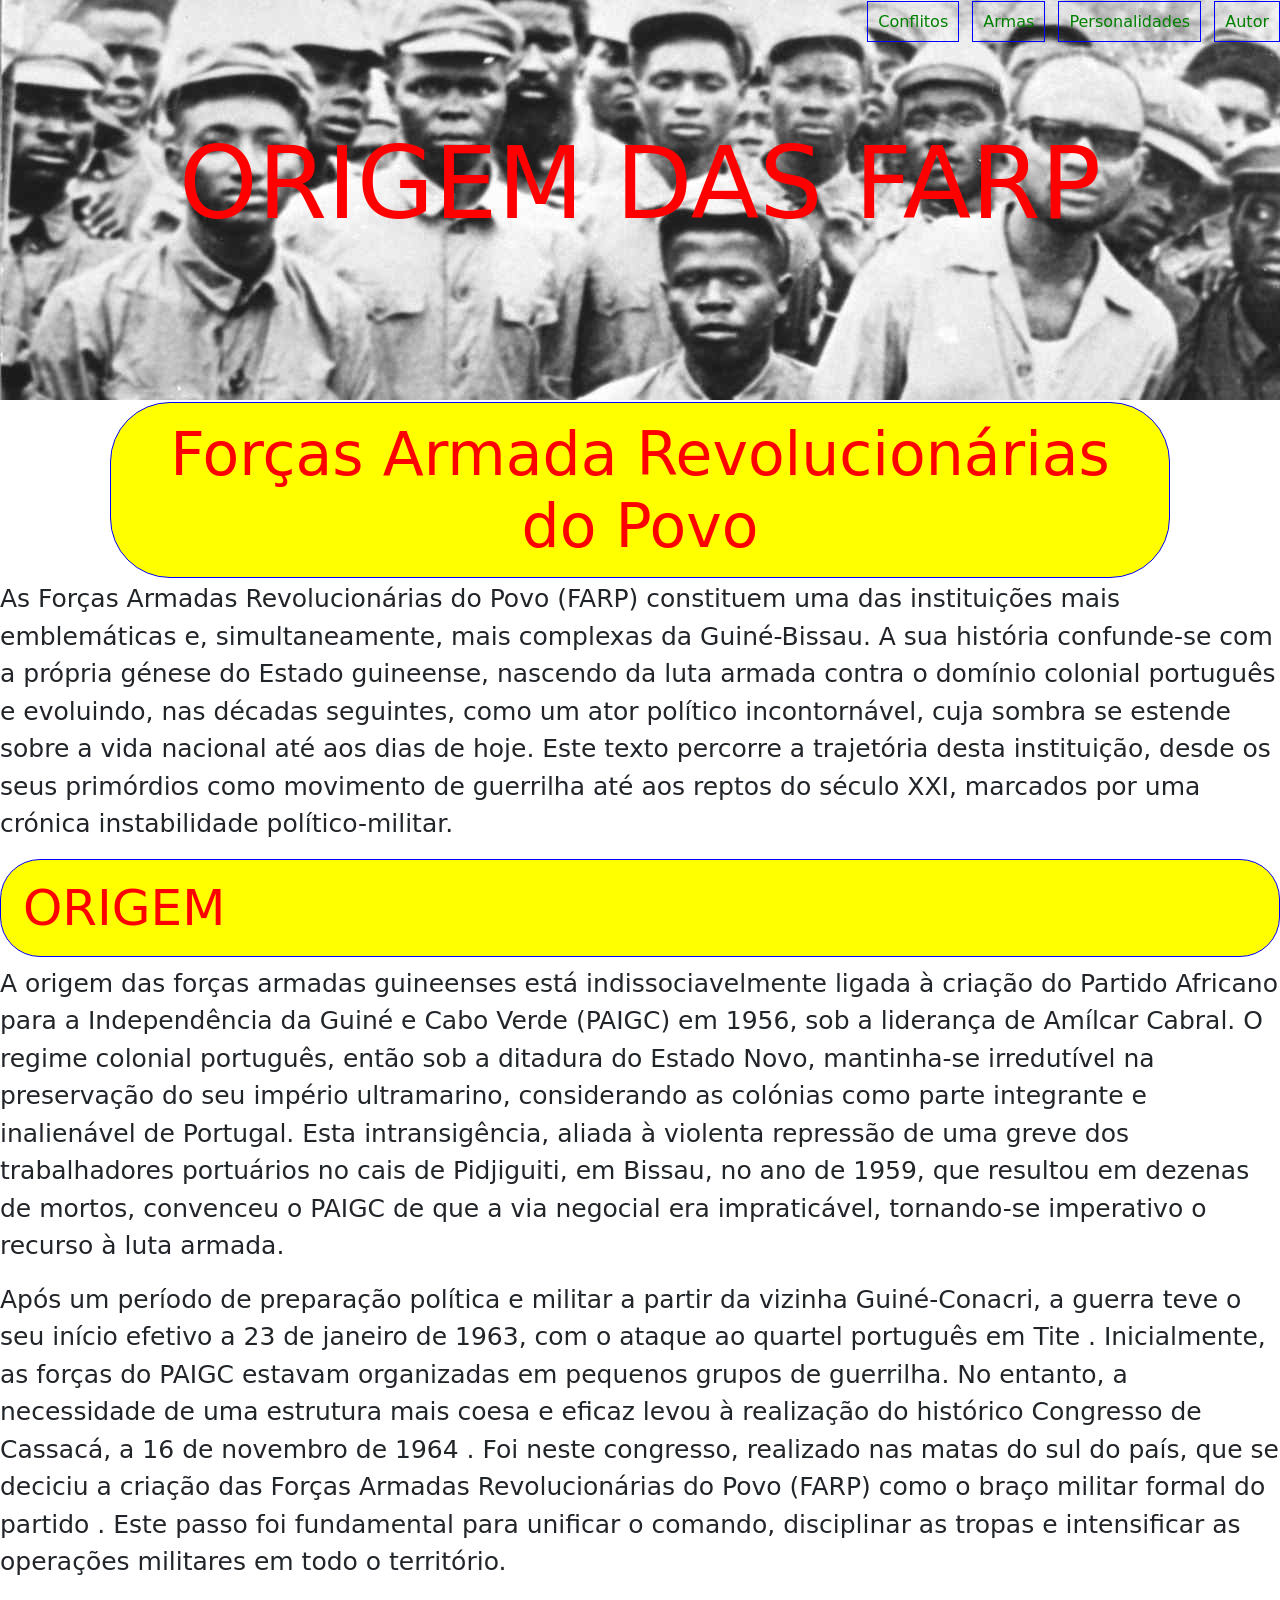
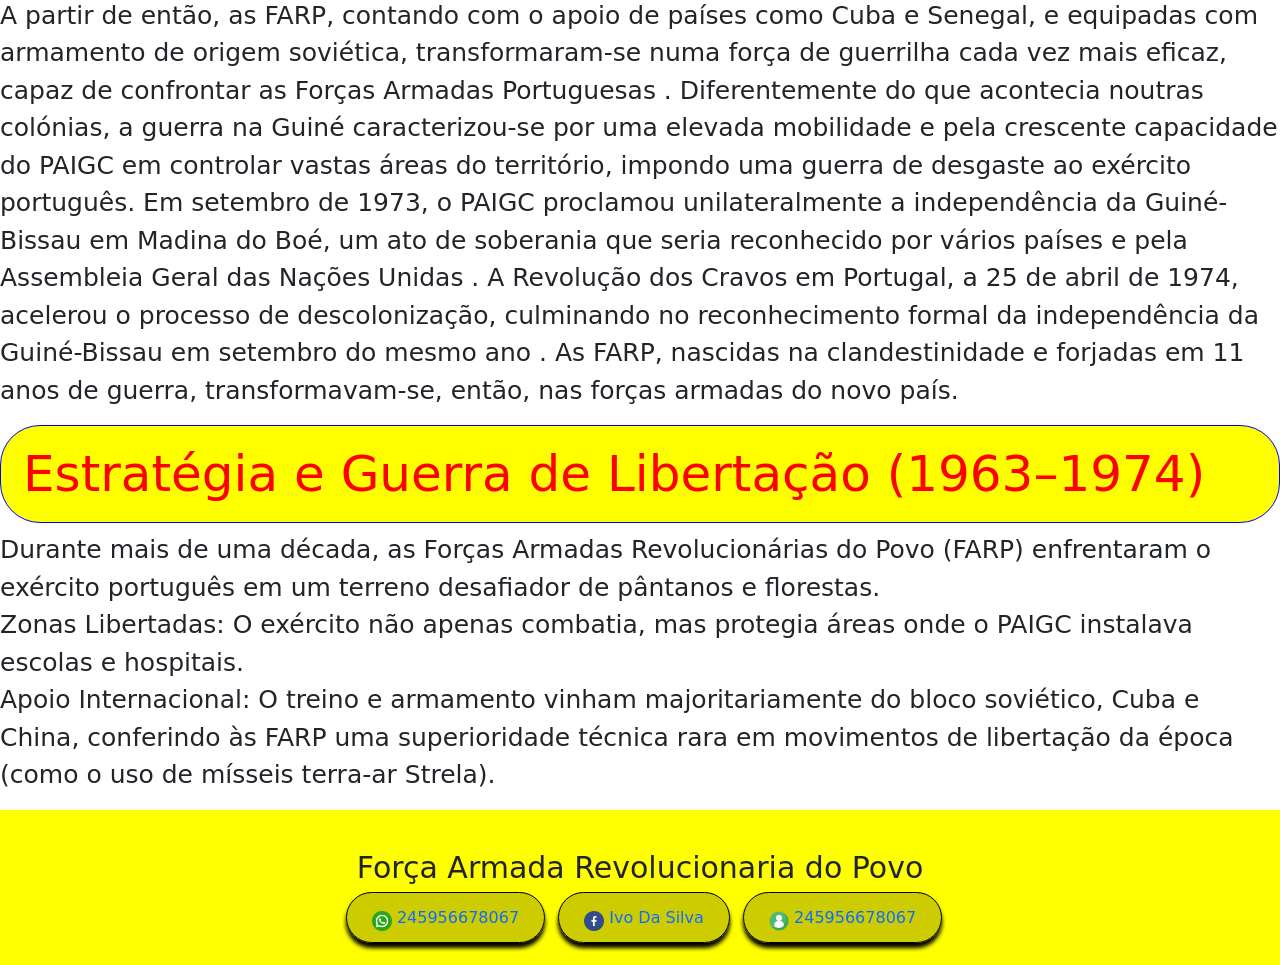
==== index.html @ 045dbd92 "bom" ====
<!DOCTYPE html>
<html>
<head>
	<meta charset="utf-8">
	<meta name="viewport" content="width=device-width, initial-scale=1">
	<title>Historia da luta Armada da Guine-Bissau</title>
	<link rel="stylesheet" href="bootstrap-5.3.3-dist/css/bootstrap.min.css">
	<script src="bootstrap-5.3.3-dist/js/bootstrap.bundle.min.js"></script>
	<link rel="stylesheet" type="text/css" href="CSS/origem.css">

</head>
<body>
	<header class="cab">
		<nav>
			<ul>
				<li><a href="conflito.html">Conflitos</a></li>
				<li><a href="Armas.html">Armas</a></li>
				<li><a href="personalidades.html">Personalidades</a></li>
				<li><a href="Autor.html">Autor</a></li>
			</ul>
		</nav>
		<h2>ORIGEM DAS FARP</h2>
	</header>

	<section class="farp">
	<h1>Forças Armada Revolucionárias do Povo</h1>
	<p>As Forças Armadas Revolucionárias do Povo (FARP) constituem uma das instituições mais emblemáticas e, simultaneamente, mais complexas da Guiné-Bissau. A sua história confunde-se com a própria génese do Estado guineense, nascendo da luta armada contra o domínio colonial português e evoluindo, nas décadas seguintes, como um ator político incontornável, cuja sombra se estende sobre a vida nacional até aos dias de hoje. Este texto percorre a trajetória desta instituição, desde os seus primórdios como movimento de guerrilha até aos reptos do século XXI, marcados por uma crónica instabilidade político-militar.</p>
	</section>


	<section class="origem">
	<h2>ORIGEM</h2>
	<p>
	 A origem das forças armadas guineenses está indissociavelmente ligada à criação do Partido Africano para a Independência da Guiné e Cabo Verde (PAIGC) em 1956, sob a liderança de Amílcar Cabral. O regime colonial português, então sob a ditadura do Estado Novo, mantinha-se irredutível na preservação do seu império ultramarino, considerando as colónias como parte integrante e inalienável de Portugal. Esta intransigência, aliada à violenta repressão de uma greve dos trabalhadores portuários no cais de Pidjiguiti, em Bissau, no ano de 1959, que resultou em dezenas de mortos, convenceu o PAIGC de que a via negocial era impraticável, tornando-se imperativo o recurso à luta armada.</p>

	 <p>Após um período de preparação política e militar a partir da vizinha Guiné-Conacri, a guerra teve o seu início efetivo a 23 de janeiro de 1963, com o ataque ao quartel português em Tite . Inicialmente, as forças do PAIGC estavam organizadas em pequenos grupos de guerrilha. No entanto, a necessidade de uma estrutura mais coesa e eficaz levou à realização do histórico Congresso de Cassacá, a 16 de novembro de 1964 . Foi neste congresso, realizado nas matas do sul do país, que se deciciu a criação das Forças Armadas Revolucionárias do Povo (FARP) como o braço militar formal do partido . Este passo foi fundamental para unificar o comando, disciplinar as tropas e intensificar as operações militares em todo o território.</p>

	 <p>A partir de então, as FARP, contando com o apoio de países como Cuba e Senegal, e equipadas com armamento de origem soviética, transformaram-se numa força de guerrilha cada vez mais eficaz, capaz de confrontar as Forças Armadas Portuguesas . Diferentemente do que acontecia noutras colónias, a guerra na Guiné caracterizou-se por uma elevada mobilidade e pela crescente capacidade do PAIGC em controlar vastas áreas do território, impondo uma guerra de desgaste ao exército português. Em setembro de 1973, o PAIGC proclamou unilateralmente a independência da Guiné-Bissau em Madina do Boé, um ato de soberania que seria reconhecido por vários países e pela Assembleia Geral das Nações Unidas . A Revolução dos Cravos em Portugal, a 25 de abril de 1974, acelerou o processo de descolonização, culminando no reconhecimento formal da independência da Guiné-Bissau em setembro do mesmo ano . As FARP, nascidas na clandestinidade e forjadas em 11 anos de guerra, transformavam-se, então, nas forças armadas do novo país.</p>
	</section>

 </section>

 <section class="egl">
 <h3>Estratégia e Guerra de Libertação (1963–1974)</h3>
 <p> Durante mais de uma década, as Forças Armadas Revolucionárias do Povo (FARP) enfrentaram o exército português em um terreno desafiador de pântanos e florestas. <br>
 Zonas Libertadas: O exército não apenas combatia, mas protegia áreas onde o PAIGC instalava escolas e hospitais. <br>
 Apoio Internacional: O treino e armamento vinham majoritariamente do bloco soviético, Cuba e China, conferindo às FARP uma superioridade técnica rara em movimentos de libertação da época (como o uso de mísseis terra-ar Strela).</p>

</section>
<section class="pe">
	<footer> 
		<p>Força Armada Revolucionaria do Povo</p> 
		<a href=""><img src="IMG/whatsapp.png" width="20px" height="20px"> 245956678067</a>
		<a href=""><img src="IMG/facebook.png" width="20px" height="20px"> Ivo Da Silva</a>
		<a href=""><img src="IMG/contato.png" width="20px" height="20px"> 245956678067</a>
	</footer>
</section>
</body>	
</html>
---- CSS/origem.css ----
.cab{
	height:400px ;
	background-image:url(../IMG/imagem1.png) ;
	padding-top: 10px;
}

.cab nav ul{ 	
	text-align: right;
}

.cab li a{
	text-decoration: none ;  
	margin-left: 8px; 
	border:1px solid blue;
	padding: 10px;
	color:green;
	
}

 .cab nav li{
 	display: inline; 
 	list-style: none;
 	text-align: right;
 }

 .cab h2{
 	margin-top: 90px;
    text-align: center; 	
    color:red;
    font-size: 100px;
 }

 .origem h2{
   text-align:left;
   font-size: 50px;
   border: 1px solid blue;
   background: yellow;
   padding: 18px 22px;
   color: red;
   border-radius: 40px;
 }
.egl h3{

 text-align:left;
   font-size: 50px;
   border: 1px solid blue;
   background: yellow;
   padding: 18px 22px;
   color: red;
   border-radius: 40px;


}
 
.farp h1{
text-align: center;
font-size: 60px;
border: 1px solid blue;
 	border-radius:60px;
 	background:yellow;
 	padding: 15px 20px;
 	text-align: center;
 	margin: 2px 110px;
 	color: red;

}

.pe{
	background: yellow;
	padding: 35px;
	text-align: center;
}

.pe a{
	border: 1px solid black;
	padding: 15px 25px;
	text-decoration: none;
	border-radius: 30px;
	background: rgba(0, 0, 0, 0.2);
	box-shadow: 0px 5px 4px black;
	margin-left: 8px;
}

.pe img{
	margin-bottom: -5px;
}

.pe p{
	font-size: 30px;
}
 

p{
	font-size: 25px;
}
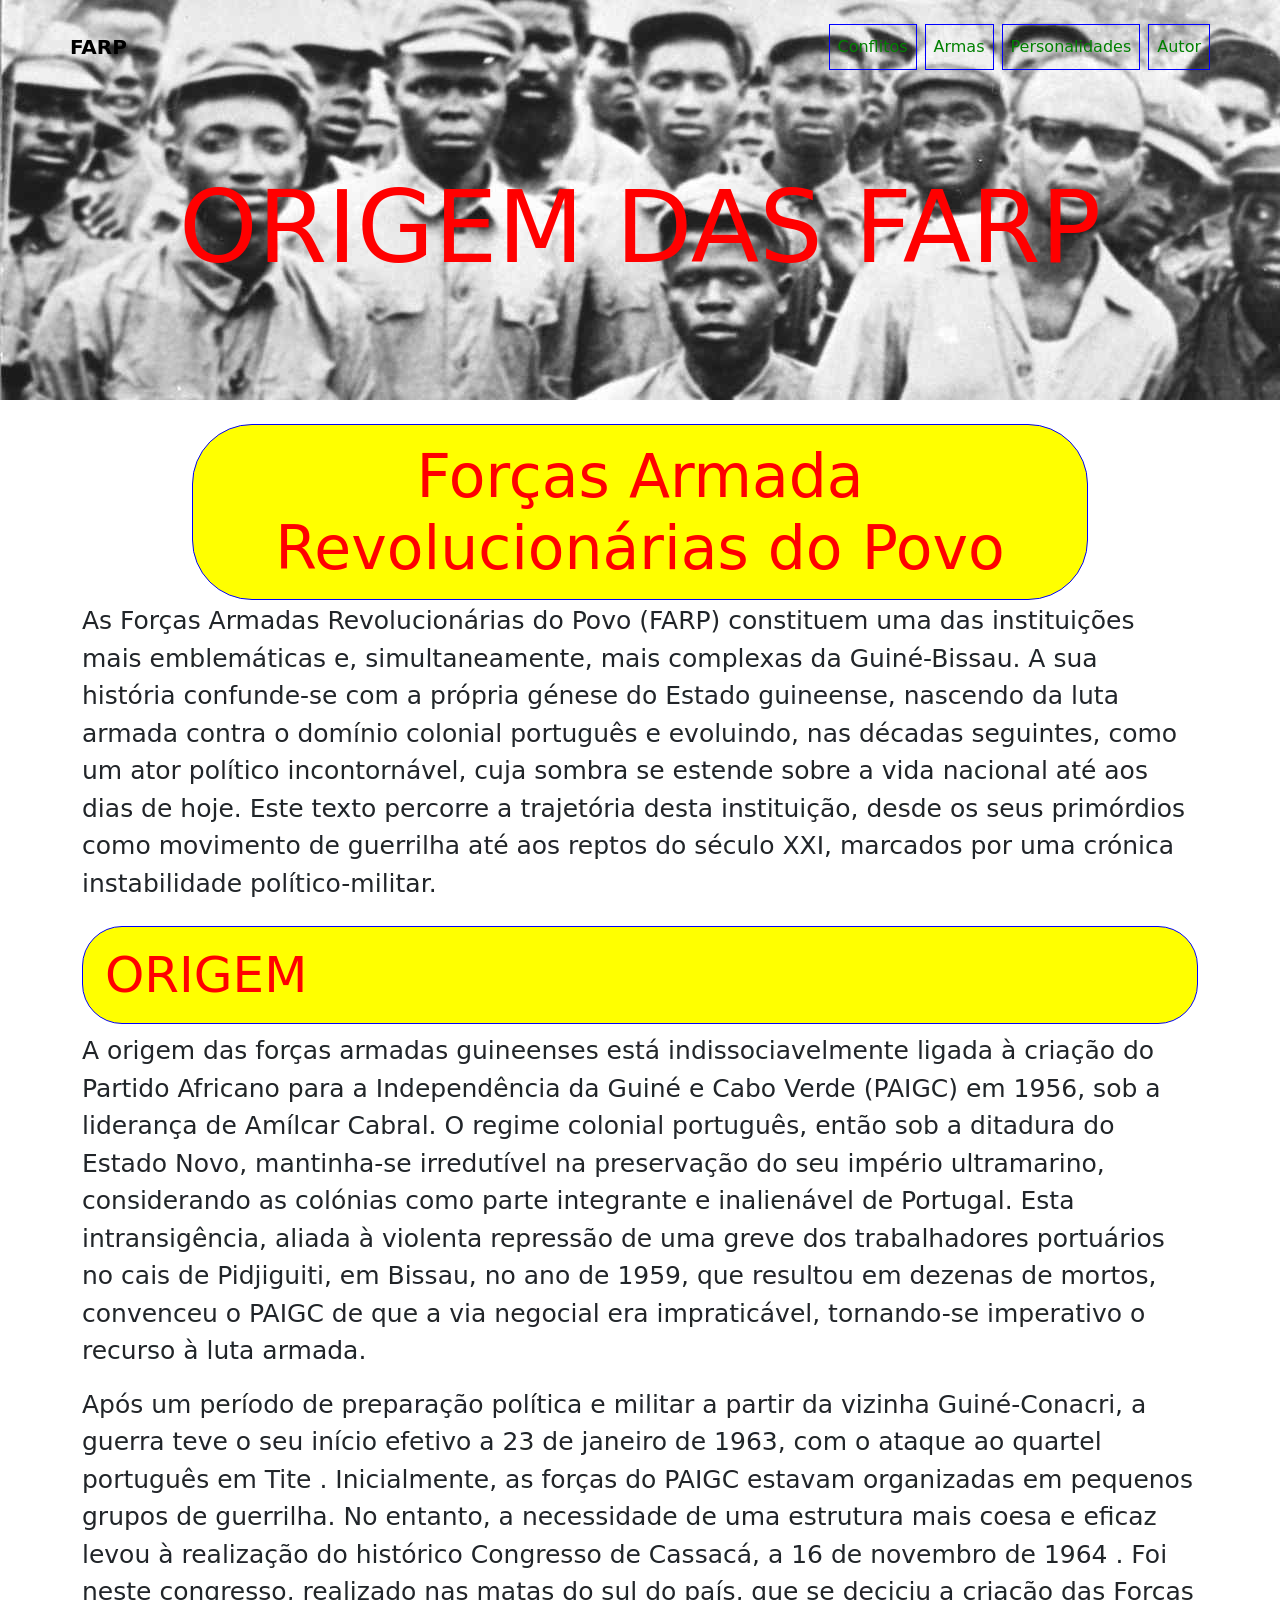
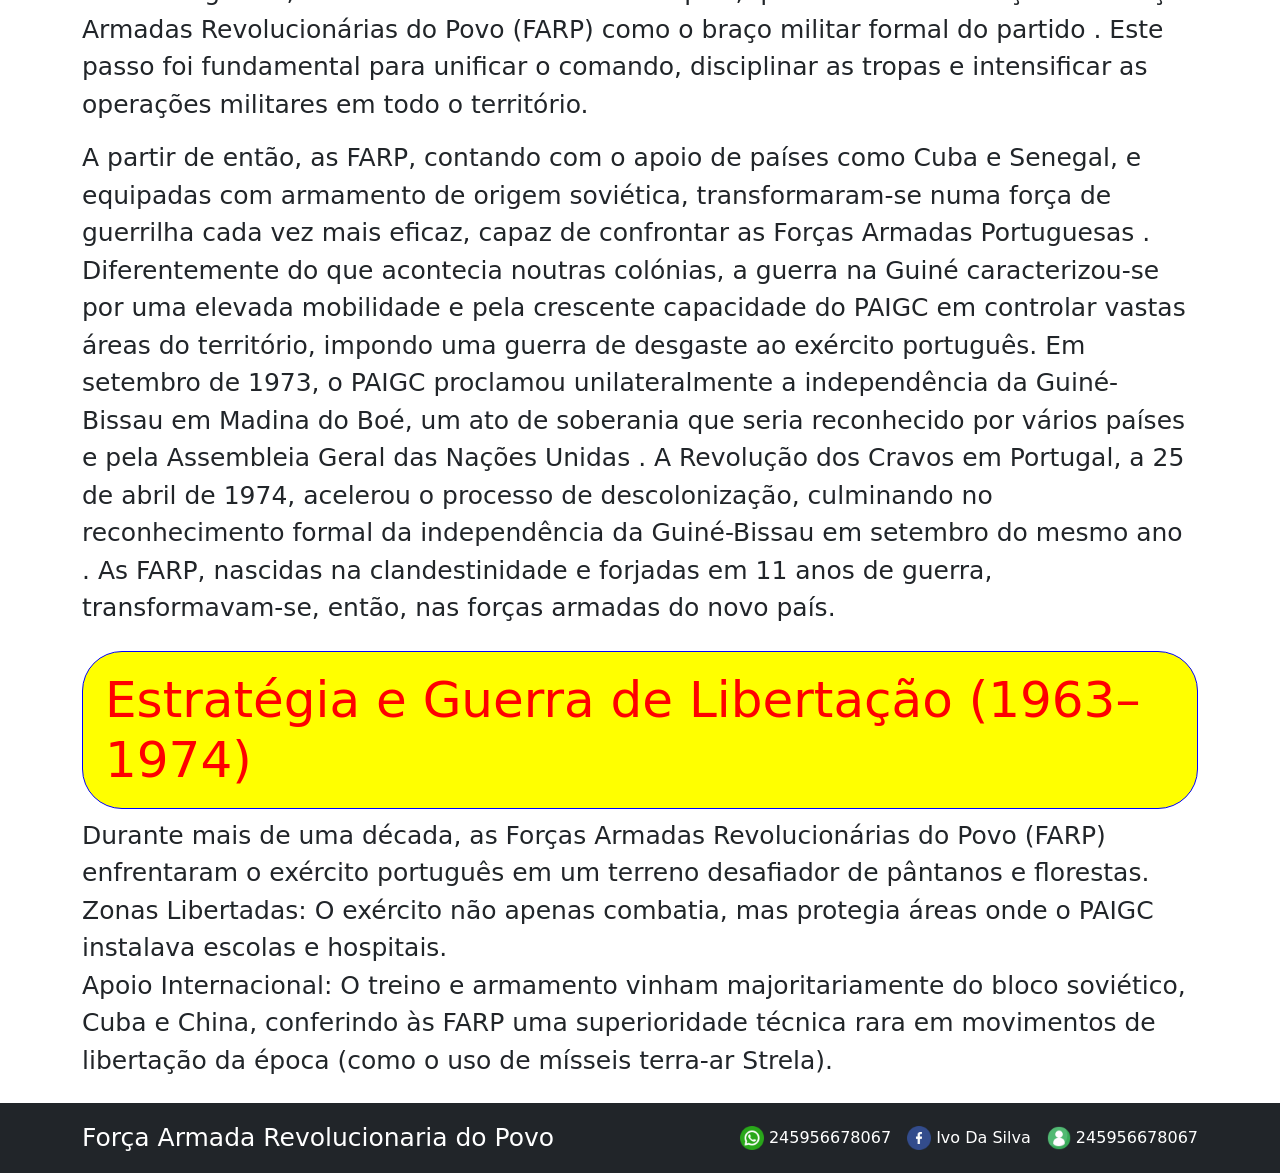
==== commit d066148c: "bom" ====
--- a/index.html
+++ b/index.html
@@ -1,59 +1,74 @@
-	<!DOCTYPE html>
+<!DOCTYPE html>
 <html>
 <head>
-	<meta charset="utf-8">
-	<meta name="viewport" content="width=device-width, initial-scale=1">
-	<title>Historia da luta Armada da Guine-Bissau</title>
-	<link rel="stylesheet" href="bootstrap-5.3.3-dist/css/bootstrap.min.css">
-	<script src="bootstrap-5.3.3-dist/js/bootstrap.bundle.min.js"></script>
-	<link rel="stylesheet" type="text/css" href="CSS/origem.css">
-
+    <meta charset="utf-8">
+    <meta name="viewport" content="width=device-width, initial-scale=1">
+    <title>Historia da luta Armada da Guine-Bissau</title>
+    <link rel="stylesheet" href="bootstrap-5.3.3-dist/css/bootstrap.min.css">
+    <script src="bootstrap-5.3.3-dist/js/bootstrap.bundle.min.js"></script>
+    <link rel="stylesheet" type="text/css" href="CSS/origem.css">
 </head>
 <body>
-	<header class="cab">
-		<nav>
-			<ul>
-				<li><a href="conflito.html">Conflitos</a></li>
-				<li><a href="Armas.html">Armas</a></li>
-				<li><a href="personalidades.html">Personalidades</a></li>
-				<li><a href="Autor.html">Autor</a></li>
-			</ul>
-		</nav>
-		<h2>ORIGEM DAS FARP</h2>
-	</header>
+    <header class="cab bg-light py-3">
+        <nav class="navbar navbar-expand-lg navbar-light container">
+            <a class="navbar-brand fw-bold" href="#">FARP</a>
+            <button class="navbar-toggler" type="button" data-bs-toggle="collapse" data-bs-target="#mainNav" aria-controls="mainNav" aria-expanded="false" aria-label="Toggle navigation">
+                <span class="navbar-toggler-icon"></span>
+            </button>
 
-	<section class="farp">
-	<h1>Forças Armada Revolucionárias do Povo</h1>
-	<p>As Forças Armadas Revolucionárias do Povo (FARP) constituem uma das instituições mais emblemáticas e, simultaneamente, mais complexas da Guiné-Bissau. A sua história confunde-se com a própria génese do Estado guineense, nascendo da luta armada contra o domínio colonial português e evoluindo, nas décadas seguintes, como um ator político incontornável, cuja sombra se estende sobre a vida nacional até aos dias de hoje. Este texto percorre a trajetória desta instituição, desde os seus primórdios como movimento de guerrilha até aos reptos do século XXI, marcados por uma crónica instabilidade político-militar.</p>
-	</section>
+            <div class="collapse navbar-collapse" id="mainNav">
+                <ul class="navbar-nav ms-auto">
+                    <li class="nav-item"><a class="nav-link" href="conflito.html">Conflitos</a></li>
+                    <li class="nav-item"><a class="nav-link" href="Armas.html">Armas</a></li>
+                    <li class="nav-item"><a class="nav-link" href="personalidades.html">Personalidades</a></li>
+                    <li class="nav-item"><a class="nav-link" href="Autor.html">Autor</a></li>
+                </ul>
+            </div>
+        </nav>
 
+        <div class="container text-center mt-3">
+            <h2 class="display-6">ORIGEM DAS FARP</h2>
+        </div>
+    </header>
 
-	<section class="origem">
-	<h2>ORIGEM</h2>
-	<p>
-	 A origem das forças armadas guineenses está indissociavelmente ligada à criação do Partido Africano para a Independência da Guiné e Cabo Verde (PAIGC) em 1956, sob a liderança de Amílcar Cabral. O regime colonial português, então sob a ditadura do Estado Novo, mantinha-se irredutível na preservação do seu império ultramarino, considerando as colónias como parte integrante e inalienável de Portugal. Esta intransigência, aliada à violenta repressão de uma greve dos trabalhadores portuários no cais de Pidjiguiti, em Bissau, no ano de 1959, que resultou em dezenas de mortos, convenceu o PAIGC de que a via negocial era impraticável, tornando-se imperativo o recurso à luta armada.</p>
+    <main class="container my-4">
+        <section class="farp mb-4">
+            <h1 class="h4">Forças Armada Revolucionárias do Povo</h1>
+            <p>As Forças Armadas Revolucionárias do Povo (FARP) constituem uma das instituições mais emblemáticas e, simultaneamente, mais complexas da Guiné-Bissau. A sua história confunde-se com a própria génese do Estado guineense, nascendo da luta armada contra o domínio colonial português e evoluindo, nas décadas seguintes, como um ator político incontornável, cuja sombra se estende sobre a vida nacional até aos dias de hoje. Este texto percorre a trajetória desta instituição, desde os seus primórdios como movimento de guerrilha até aos reptos do século XXI, marcados por uma crónica instabilidade político-militar.</p>
+        </section>
 
-	 <p>Após um período de preparação política e militar a partir da vizinha Guiné-Conacri, a guerra teve o seu início efetivo a 23 de janeiro de 1963, com o ataque ao quartel português em Tite . Inicialmente, as forças do PAIGC estavam organizadas em pequenos grupos de guerrilha. No entanto, a necessidade de uma estrutura mais coesa e eficaz levou à realização do histórico Congresso de Cassacá, a 16 de novembro de 1964 . Foi neste congresso, realizado nas matas do sul do país, que se deciciu a criação das Forças Armadas Revolucionárias do Povo (FARP) como o braço militar formal do partido . Este passo foi fundamental para unificar o comando, disciplinar as tropas e intensificar as operações militares em todo o território.</p>
+        <section class="origem mb-4">
+            <h2 class="h5">ORIGEM</h2>
+            <p> A origem das forças armadas guineenses está indissociavelmente ligada à criação do Partido Africano para a Independência da Guiné e Cabo Verde (PAIGC) em 1956, sob a liderança de Amílcar Cabral. O regime colonial português, então sob a ditadura do Estado Novo, mantinha-se irredutível na preservação do seu império ultramarino, considerando as colónias como parte integrante e inalienável de Portugal. Esta intransigência, aliada à violenta repressão de uma greve dos trabalhadores portuários no cais de Pidjiguiti, em Bissau, no ano de 1959, que resultou em dezenas de mortos, convenceu o PAIGC de que a via negocial era impraticável, tornando-se imperativo o recurso à luta armada.</p>
 
-	 <p>A partir de então, as FARP, contando com o apoio de países como Cuba e Senegal, e equipadas com armamento de origem soviética, transformaram-se numa força de guerrilha cada vez mais eficaz, capaz de confrontar as Forças Armadas Portuguesas . Diferentemente do que acontecia noutras colónias, a guerra na Guiné caracterizou-se por uma elevada mobilidade e pela crescente capacidade do PAIGC em controlar vastas áreas do território, impondo uma guerra de desgaste ao exército português. Em setembro de 1973, o PAIGC proclamou unilateralmente a independência da Guiné-Bissau em Madina do Boé, um ato de soberania que seria reconhecido por vários países e pela Assembleia Geral das Nações Unidas . A Revolução dos Cravos em Portugal, a 25 de abril de 1974, acelerou o processo de descolonização, culminando no reconhecimento formal da independência da Guiné-Bissau em setembro do mesmo ano . As FARP, nascidas na clandestinidade e forjadas em 11 anos de guerra, transformavam-se, então, nas forças armadas do novo país.</p>
-	</section>
+             <p>Após um período de preparação política e militar a partir da vizinha Guiné-Conacri, a guerra teve o seu início efetivo a 23 de janeiro de 1963, com o ataque ao quartel português em Tite . Inicialmente, as forças do PAIGC estavam organizadas em pequenos grupos de guerrilha. No entanto, a necessidade de uma estrutura mais coesa e eficaz levou à realização do histórico Congresso de Cassacá, a 16 de novembro de 1964 . Foi neste congresso, realizado nas matas do sul do país, que se deciciu a criação das Forças Armadas Revolucionárias do Povo (FARP) como o braço militar formal do partido . Este passo foi fundamental para unificar o comando, disciplinar as tropas e intensificar as operações militares em todo o território.</p>
 
- </section>
+             <p>A partir de então, as FARP, contando com o apoio de países como Cuba e Senegal, e equipadas com armamento de origem soviética, transformaram-se numa força de guerrilha cada vez mais eficaz, capaz de confrontar as Forças Armadas Portuguesas . Diferentemente do que acontecia noutras colónias, a guerra na Guiné caracterizou-se por uma elevada mobilidade e pela crescente capacidade do PAIGC em controlar vastas áreas do território, impondo uma guerra de desgaste ao exército português. Em setembro de 1973, o PAIGC proclamou unilateralmente a independência da Guiné-Bissau em Madina do Boé, um ato de soberania que seria reconhecido por vários países e pela Assembleia Geral das Nações Unidas . A Revolução dos Cravos em Portugal, a 25 de abril de 1974, acelerou o processo de descolonização, culminando no reconhecimento formal da independência da Guiné-Bissau em setembro do mesmo ano . As FARP, nascidas na clandestinidade e forjadas em 11 anos de guerra, transformavam-se, então, nas forças armadas do novo país.</p>
+        </section>
 
- <section class="egl">
- <h3>Estratégia e Guerra de Libertação (1963–1974)</h3>
- <p> Durante mais de uma década, as Forças Armadas Revolucionárias do Povo (FARP) enfrentaram o exército português em um terreno desafiador de pântanos e florestas. <br>
- Zonas Libertadas: O exército não apenas combatia, mas protegia áreas onde o PAIGC instalava escolas e hospitais. <br>
- Apoio Internacional: O treino e armamento vinham majoritariamente do bloco soviético, Cuba e China, conferindo às FARP uma superioridade técnica rara em movimentos de libertação da época (como o uso de mísseis terra-ar Strela).</p>
+        <section class="egl mb-4">
+            <h3 class="h6">Estratégia e Guerra de Libertação (1963–1974)</h3>
+            <p> Durante mais de uma década, as Forças Armadas Revolucionárias do Povo (FARP) enfrentaram o exército português em um terreno desafiador de pântanos e florestas. <br>
+            Zonas Libertadas: O exército não apenas combatia, mas protegia áreas onde o PAIGC instalava escolas e hospitais. <br>
+            Apoio Internacional: O treino e armamento vinham majoritariamente do bloco soviético, Cuba e China, conferindo às FARP uma superioridade técnica rara em movimentos de libertação da época (como o uso de mísseis terra-ar Strela).</p>
+        </section>
+    </main>
 
-</section>
-<section class="pe">
-	<footer> 
-		<p>Força Armada Revolucionaria do Povo</p> 
-		<a href=""><img src="IMG/whatsapp.png" width="20px" height="20px"> 245956678067</a>
-		<a href=""><img src="IMG/facebook.png" width="20px" height="20px"> Ivo Da Silva</a>
-		<a href=""><img src="IMG/contato.png" width="20px" height="20px"> 245956678067</a>
-	</footer>
-</section>
-</body>	
+    <footer class="bg-dark text-white py-3">
+        <div class="container d-flex flex-column flex-md-row justify-content-between align-items-center gap-3">
+            <p class="mb-0">Força Armada Revolucionaria do Povo</p>
+            <div class="d-flex gap-3 align-items-center">
+                <a href="tel:+245956678067" class="text-white text-decoration-none">
+                    <img src="IMG/whatsapp.png" class="img-fluid" width="24" alt="whatsapp"> 245956678067
+                </a>
+                <a href="#" class="text-white text-decoration-none">
+                    <img src="IMG/facebook.png" class="img-fluid" width="24" alt="facebook"> Ivo Da Silva
+                </a>
+                <a href="#" class="text-white text-decoration-none">
+                    <img src="IMG/contato.png" class="img-fluid" width="24" alt="contato"> 245956678067
+                </a>
+            </div>
+        </div>
+    </footer>
+</body>
 </html>
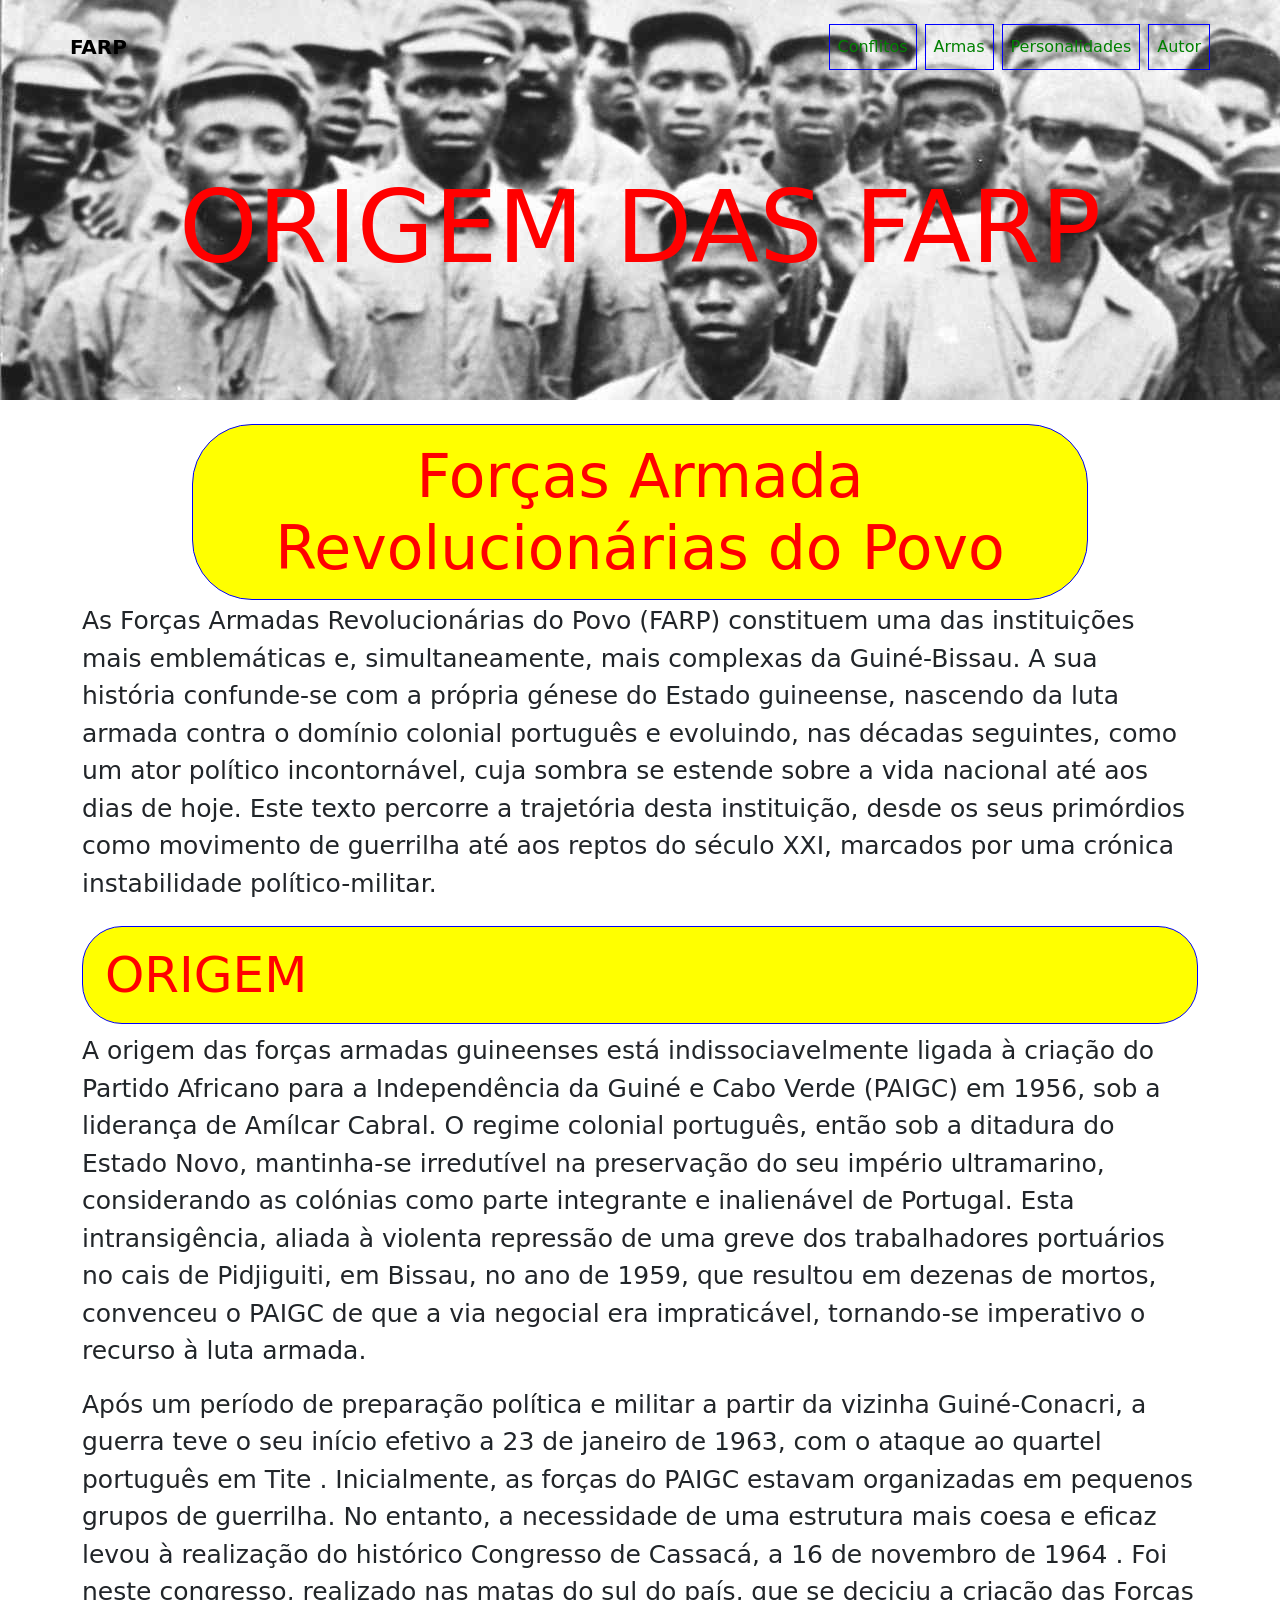
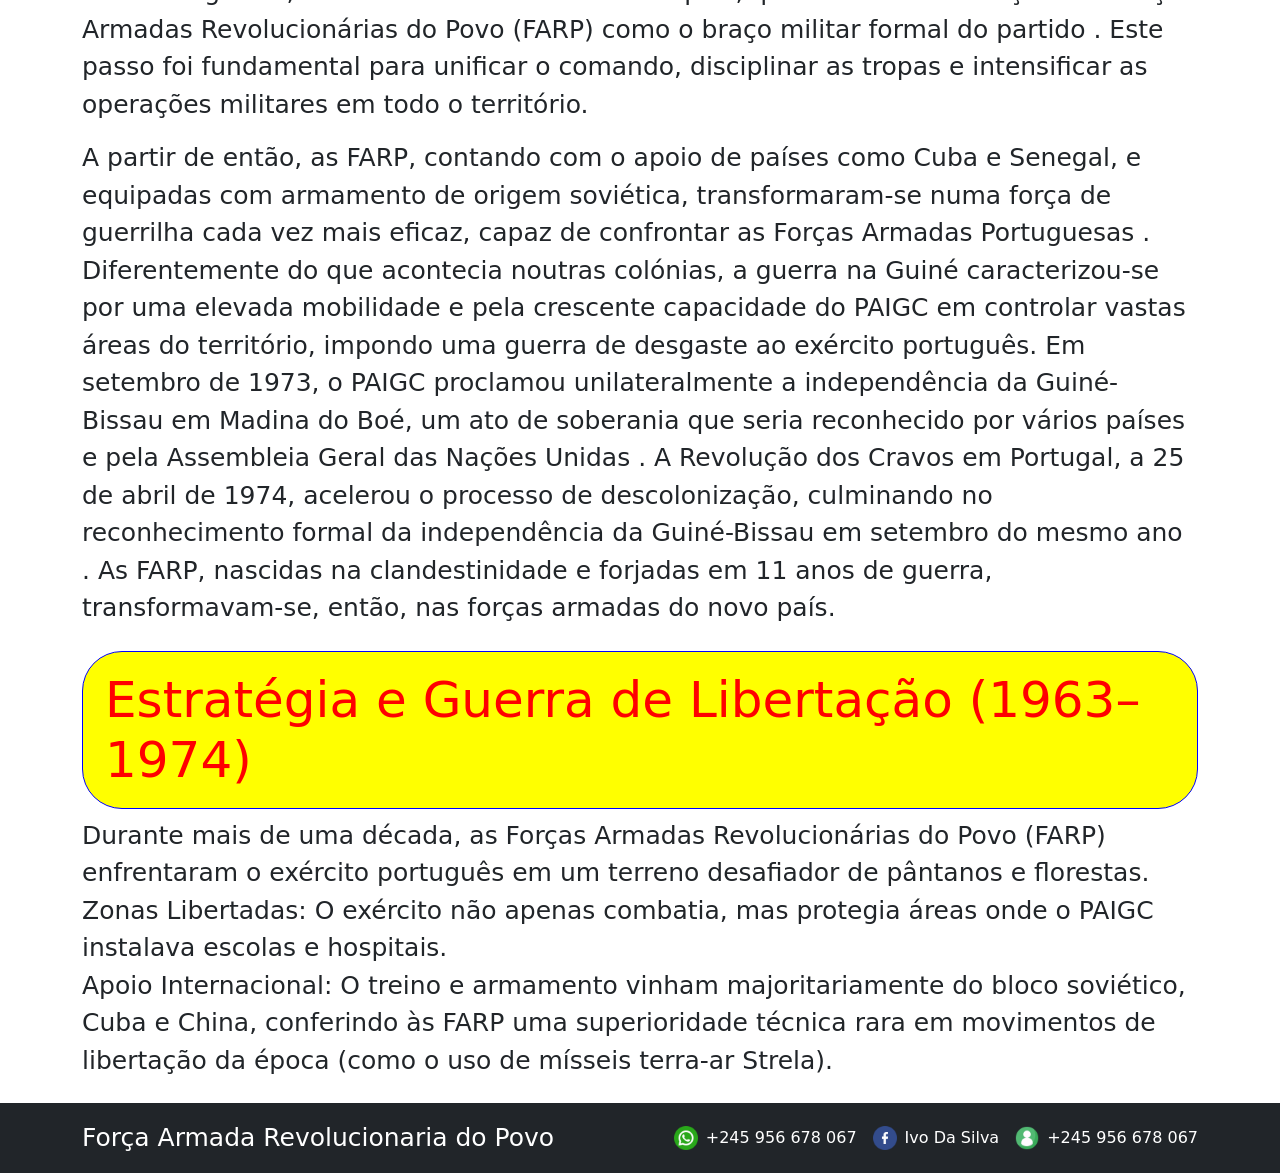
==== commit 84f135d7: "bom" ====
--- a/index.html
+++ b/index.html
@@ -5,7 +5,7 @@
     <meta name="viewport" content="width=device-width, initial-scale=1">
     <title>Historia da luta Armada da Guine-Bissau</title>
     <link rel="stylesheet" href="bootstrap-5.3.3-dist/css/bootstrap.min.css">
-    <script src="bootstrap-5.3.3-dist/js/bootstrap.bundle.min.js"></script>
+    <script src="bootstrap-5.3.3-dist/js/bootstrap.bundle.min.js" defer></script>
     <link rel="stylesheet" type="text/css" href="CSS/origem.css">
 </head>
 <body>
@@ -58,14 +58,14 @@
         <div class="container d-flex flex-column flex-md-row justify-content-between align-items-center gap-3">
             <p class="mb-0">Força Armada Revolucionaria do Povo</p>
             <div class="d-flex gap-3 align-items-center">
-                <a href="tel:+245956678067" class="text-white text-decoration-none">
-                    <img src="IMG/whatsapp.png" class="img-fluid" width="24" alt="whatsapp"> 245956678067
+                <a href="tel:+245956678067" class="text-white text-decoration-none d-flex align-items-center gap-2">
+                    <img src="IMG/whatsapp.png" class="img-fluid" width="24" alt="whatsapp"> <span class="d-none d-sm-inline">+245 956 678 067</span>
                 </a>
-                <a href="#" class="text-white text-decoration-none">
-                    <img src="IMG/facebook.png" class="img-fluid" width="24" alt="facebook"> Ivo Da Silva
+                <a href="#" class="text-white text-decoration-none d-flex align-items-center gap-2">
+                    <img src="IMG/facebook.png" class="img-fluid" width="24" alt="facebook"> <span class="d-none d-sm-inline">Ivo Da Silva</span>
                 </a>
-                <a href="#" class="text-white text-decoration-none">
-                    <img src="IMG/contato.png" class="img-fluid" width="24" alt="contato"> 245956678067
+                <a href="#" class="text-white text-decoration-none d-flex align-items-center gap-2">
+                    <img src="IMG/contato.png" class="img-fluid" width="24" alt="contato"> <span class="d-none d-sm-inline">+245 956 678 067</span>
                 </a>
             </div>
         </div>
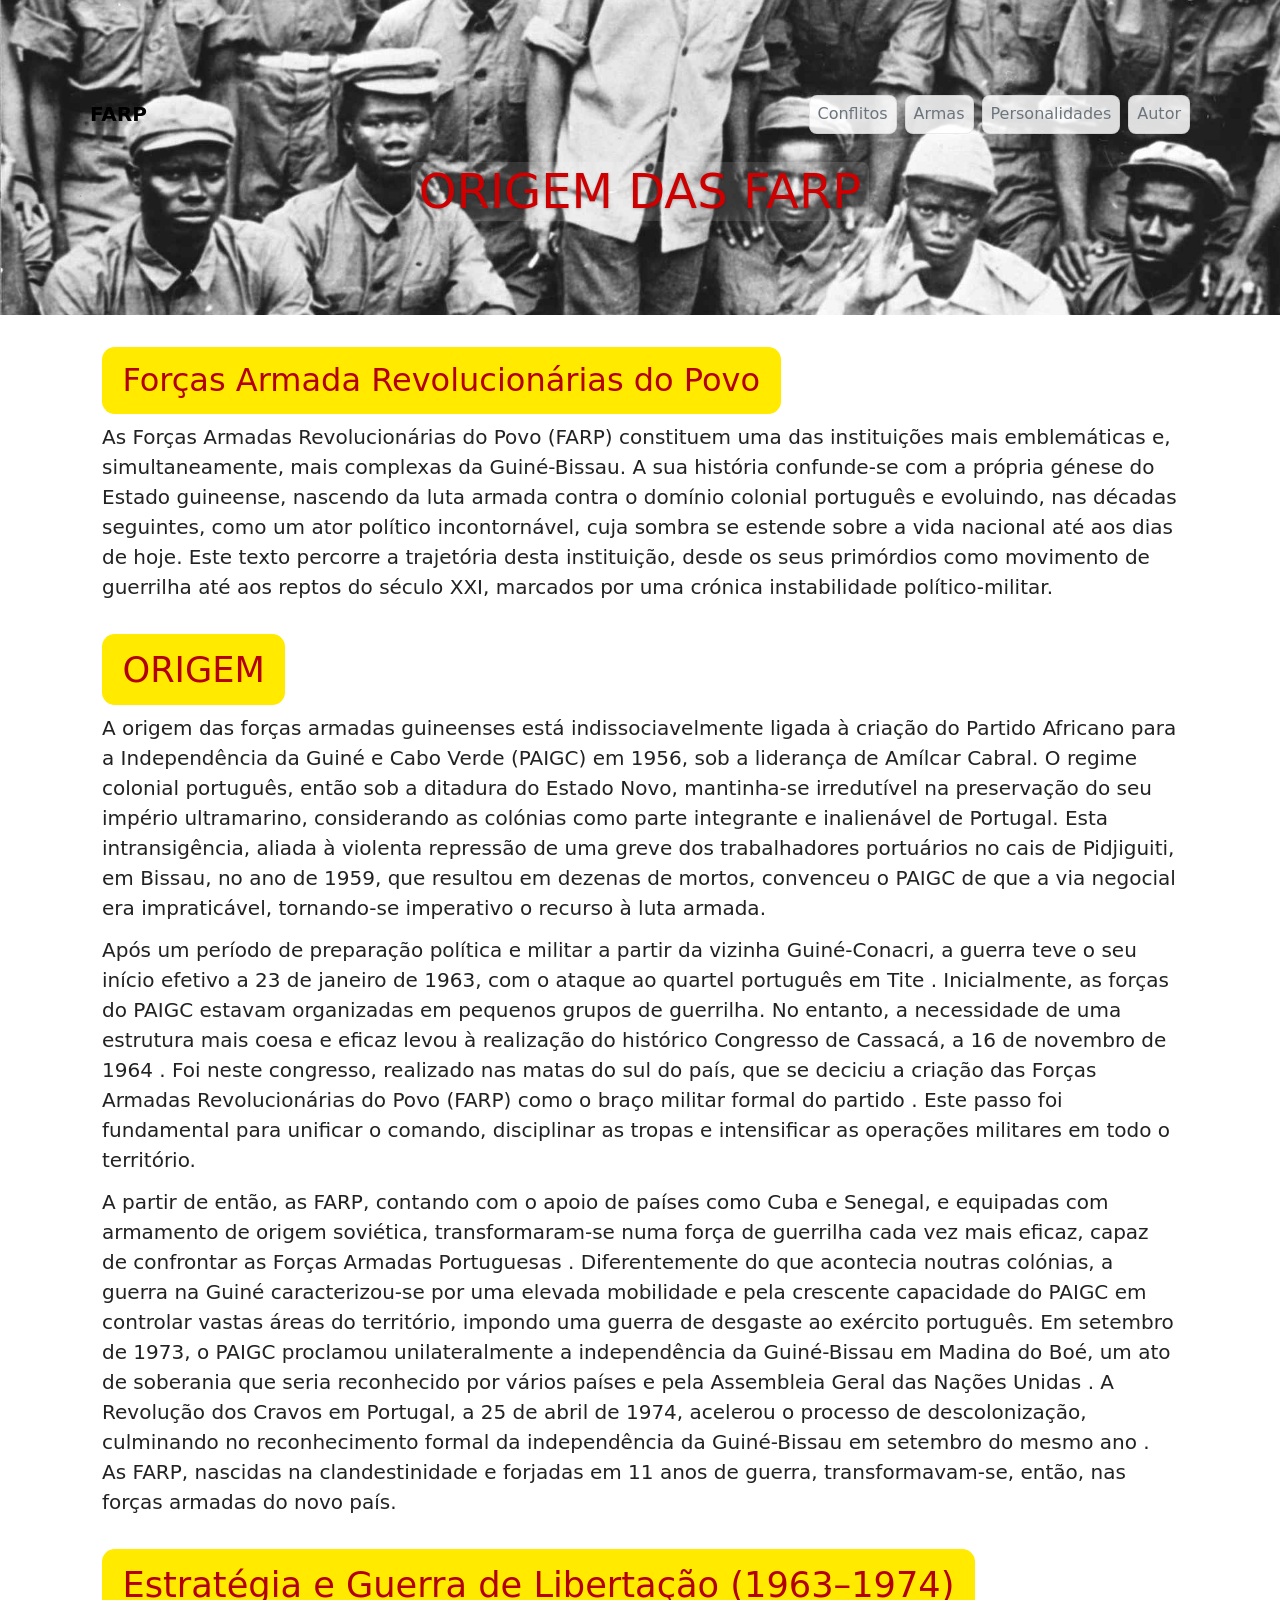
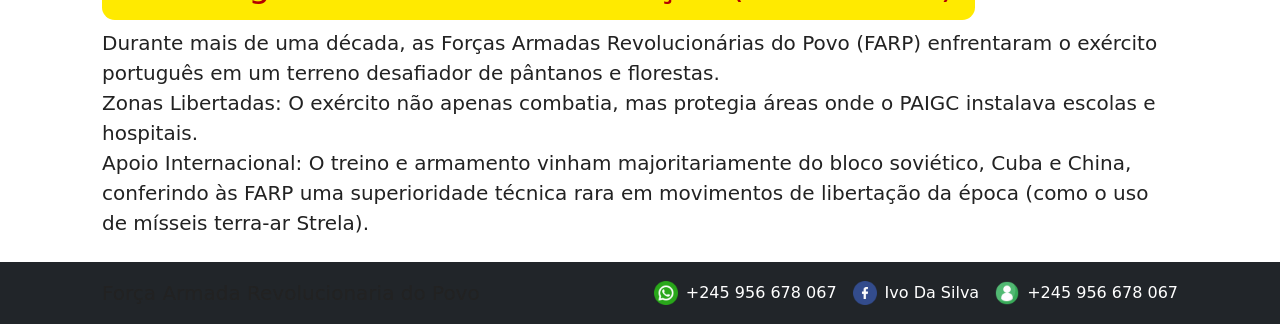
==== commit 6cb22c11: "atualizado" ====
--- a/index.html
+++ b/index.html
@@ -57,7 +57,7 @@
     <footer class="bg-dark text-white py-3">
         <div class="container d-flex flex-column flex-md-row justify-content-between align-items-center gap-3">
             <p class="mb-0">Força Armada Revolucionaria do Povo</p>
-            <div class="d-flex gap-3 align-items-center">
+            <div class="d-flex gap-3 align-items-center " >
                 <a href="tel:+245956678067" class="text-white text-decoration-none d-flex align-items-center gap-2">
                     <img src="IMG/whatsapp.png" class="img-fluid" width="24" alt="whatsapp"> <span class="d-none d-sm-inline">+245 956 678 067</span>
                 </a>
--- a/CSS/origem.css
+++ b/CSS/origem.css
@@ -1,95 +1,166 @@
-.cab{
-	height:400px ;
-	background-image:url(../IMG/imagem1.png) ;
-	padding-top: 10px;
+/* versão responsiva de origem.css */
+
+/* container / root sizing */
+:root{
+  --max-width:1100px;
+  --accent:#ffea00;
+  --muted:#6c757d;
 }
 
-.cab nav ul{ 	
-	text-align: right;
+/* header (.cab) torna-se fluido em altura */
+.cab{
+  min-height: clamp(220px, 35vh, 420px);
+  background-image: url(../IMG/imagem1.png);
+  padding: 1rem;
+  background-size: cover;
+  background-position: center;
+  display: flex;
+  flex-direction: column;
+  justify-content: center;
+  gap: .75rem;
 }
 
+/* Navbar dentro do header: use flex e wrap para responsivo */
+.cab nav{
+  width:100%;
+  display:flex;
+  align-items:center;
+  justify-content:space-between;
+  padding:0;
+  gap:.5rem;
+  flex-wrap:wrap;
+}
+.cab nav ul{
+  list-style:none;
+  margin:0;
+  padding:0;
+  display:flex;
+  gap:.5rem;
+  align-items:center;
+  flex-wrap:wrap;
+}
+.cab nav li{ margin:0; }
 .cab li a{
-	text-decoration: none ;  
-	margin-left: 8px; 
-	border:1px solid blue;
-	padding: 10px;
-	color:green;
-	
+  text-decoration:none;
+  margin-left:0;
+  border:1px solid rgba(0,0,0,.08);
+  padding:.4rem .8rem;
+  color:var(--muted);
+  background: rgba(255,255,255,.85);
+  border-radius: .5rem;
+  font-size: clamp(.85rem, 2.2vw, 1rem);
 }
 
- .cab nav li{
- 	display: inline; 
- 	list-style: none;
- 	text-align: right;
- }
-
- .cab h2{
- 	margin-top: 90px;
-    text-align: center; 	
-    color:red;
-    font-size: 100px;
- }
-
- .origem h2{
-   text-align:left;
-   font-size: 50px;
-   border: 1px solid blue;
-   background: yellow;
-   padding: 18px 22px;
-   color: red;
-   border-radius: 40px;
- }
-.egl h3{
-
- text-align:left;
-   font-size: 50px;
-   border: 1px solid blue;
-   background: yellow;
-   padding: 18px 22px;
-   color: red;
-   border-radius: 40px;
-
-
-}
- 
-.farp h1{
-text-align: center;
-font-size: 60px;
-border: 1px solid blue;
- 	border-radius:60px;
- 	background:yellow;
- 	padding: 15px 20px;
- 	text-align: center;
- 	margin: 2px 110px;
- 	color: red;
-
+/* título do header: usa clamp para ajustar tamanhos */
+.cab h2{
+  margin:0;
+  text-align:center;
+  color: #c00;
+  font-size: clamp(1.25rem, 6vw, 3rem);
+  line-height:1.05;
+  text-shadow: 0 1px 3px rgba(0,0,0,.25);
+  padding: .25rem .5rem;
+  background: rgba(255,255,255,.12);
+  display:inline-block;
+  border-radius:.5rem;
 }
 
-.pe{
-	background: yellow;
-	padding: 35px;
-	text-align: center;
+/* Seções e títulos - estilos fluidos */
+.origem h2,
+.egl h3,
+.farp h1{
+  font-size: clamp(1rem, 3.2vw, 2.2rem);
+  margin:.5rem 0;
+  color:#b30000;
+  background: var(--accent);
+  padding: clamp(.4rem, 1.2vw, .9rem) clamp(.6rem, 1.6vw, 1.5rem);
+  border-radius: clamp(.5rem, 1vw, 2rem);
+  display:inline-block;
+  border: none;
 }
 
-.pe a{
-	border: 1px solid black;
-	padding: 15px 25px;
-	text-decoration: none;
-	border-radius: 30px;
-	background: rgba(0, 0, 0, 0.2);
-	box-shadow: 0px 5px 4px black;
-	margin-left: 8px;
+/* ajustes específicos para .farp (reduz margens fixas) */
+.farp h1{
+  text-align:center;
+  margin: .5rem auto;
+  max-width: min(95%, var(--max-width));
+  font-size: clamp(1.05rem, 3.2vw, 2rem);
 }
 
+/* .pe (botões/caixas) torna-se fluido */
+.pe{
+  background: var(--accent);
+  padding: clamp(.6rem, 2.5vw, 2.2rem);
+  text-align:center;
+  border-radius:.75rem;
+  display:flex;
+  flex-wrap:wrap;
+  gap:.5rem;
+  align-items:center;
+  justify-content:center;
+}
+.pe a{
+  border:1px solid rgba(0,0,0,.12);
+  padding: .45rem .9rem;
+  text-decoration:none;
+  border-radius:30px;
+  background: rgba(0,0,0,0.08);
+  box-shadow: 0 3px 6px rgba(0,0,0,.08);
+  color:inherit;
+  font-size: clamp(.85rem, 2vw, 1rem);
+}
 .pe img{
-	margin-bottom: -5px;
+  margin-bottom:0;
+  width:auto;
+  height:auto;
+  max-height:32px;
 }
 
-.pe p{
-	font-size: 30px;
+/* texto padrão e parágrafos fluídos */
+p{
+  font-size: clamp(.95rem, 1.9vw, 1.25rem);
+  margin-bottom:.75rem;
+  color:#222;
+  word-wrap:break-word;
 }
- 
 
-p{
-	font-size: 25px;
+/* geral: limite max-width para alinhar layout */
+.container, .main-container {
+  max-width: var(--max-width);
+  margin-left:auto;
+  margin-right:auto;
+  padding-left: .75rem;
+  padding-right: .75rem;
+  box-sizing: border-box;
 }
+
+/* pequenos ajustes para telas muito pequenas */
+@media (max-width:576px){
+  .cab{
+    padding:.75rem;
+    min-height: 160px;
+    align-items:flex-start;
+  }
+  .cab nav{
+    gap:.35rem;
+  }
+  .cab li a{
+    padding:.35rem .5rem;
+    font-size:.95rem;
+  }
+  .cab h2{ font-size: clamp(1rem, 8vw, 1.6rem); }
+  .pe{ padding:.5rem .6rem; }
+  .pe img{ max-height:22px; }
+  .farp h1{ margin: .5rem 0; }
+}
+
+/* ajustes intermédios para tablets */
+@media (min-width:577px) and (max-width:992px){
+  .cab h2{ font-size: clamp(1.2rem, 5.5vw, 2.4rem); }
+  .pe img{ max-height:28px; }
+}
+
+/* foco acessível */
+a:focus, button:focus { outline: 3px solid rgba(13,110,253,.18); outline-offset: 2px; }
+
+/* fim da versão responsiva */
